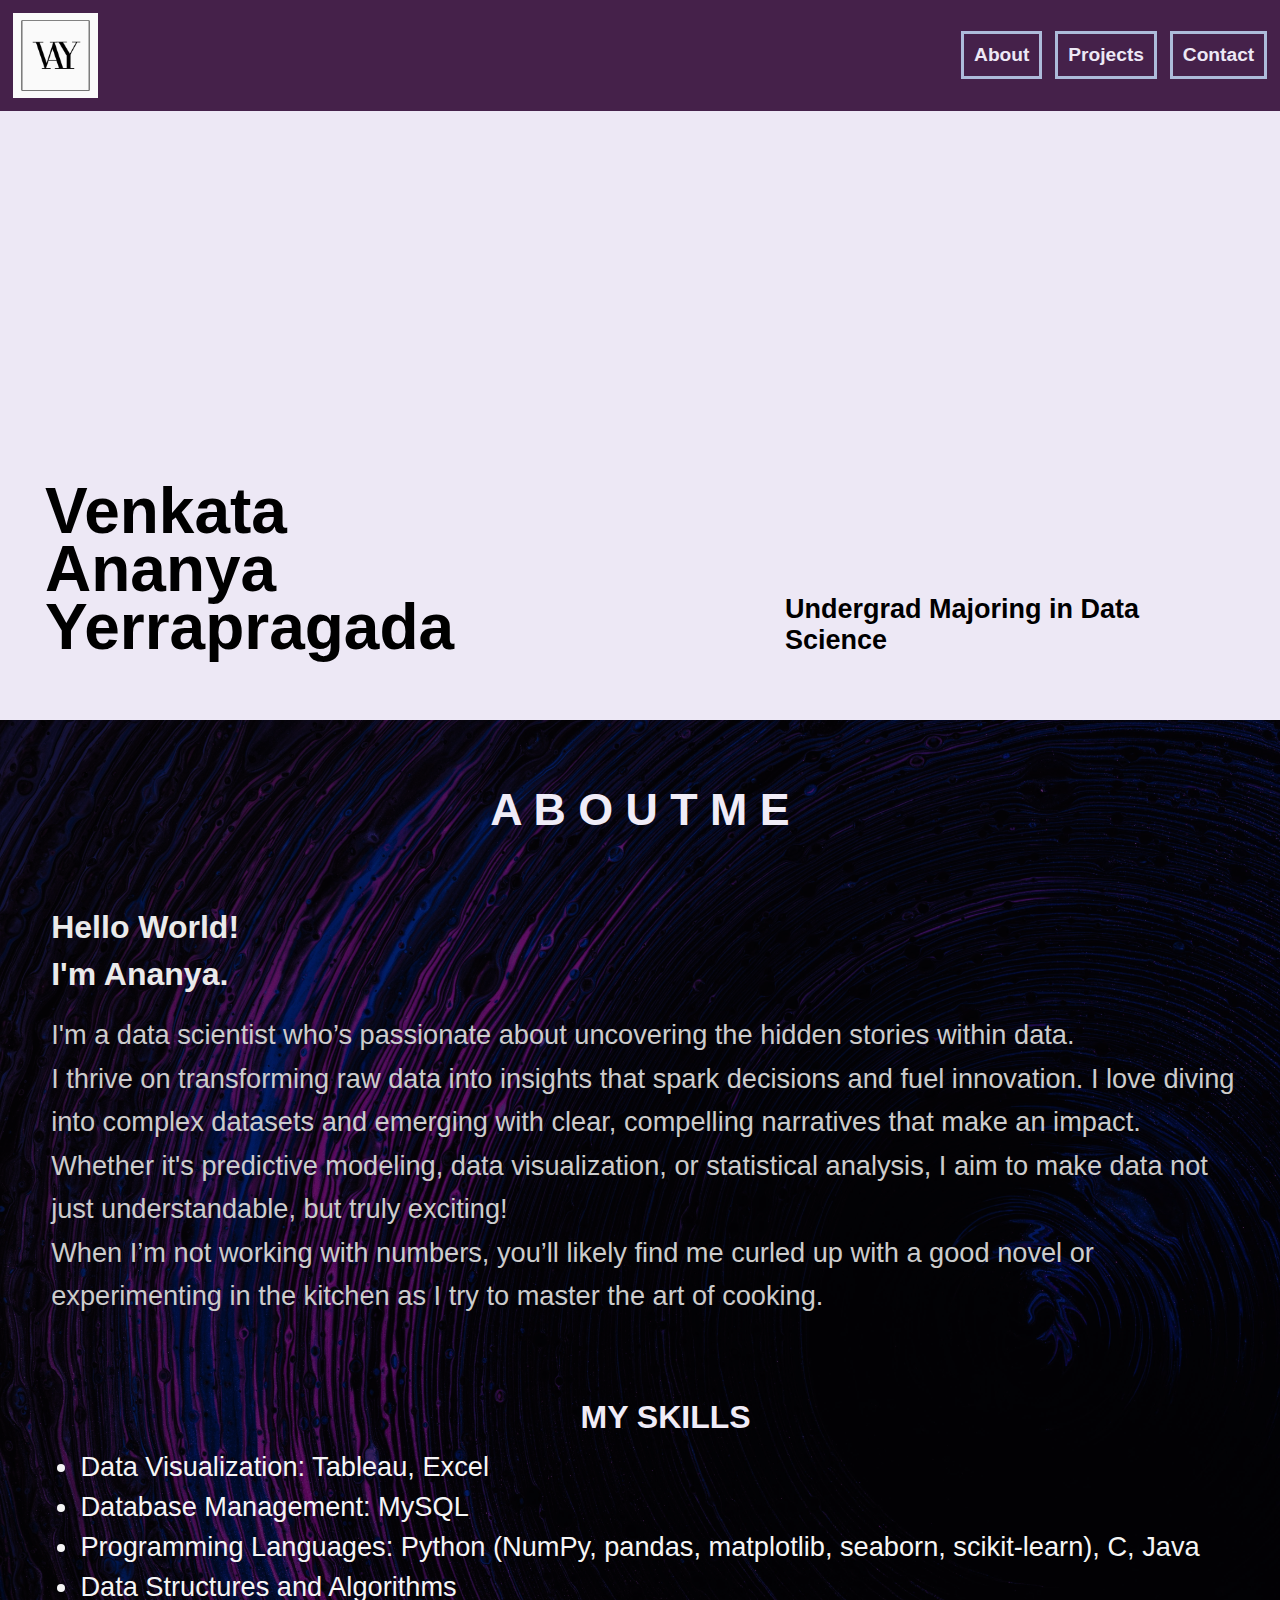
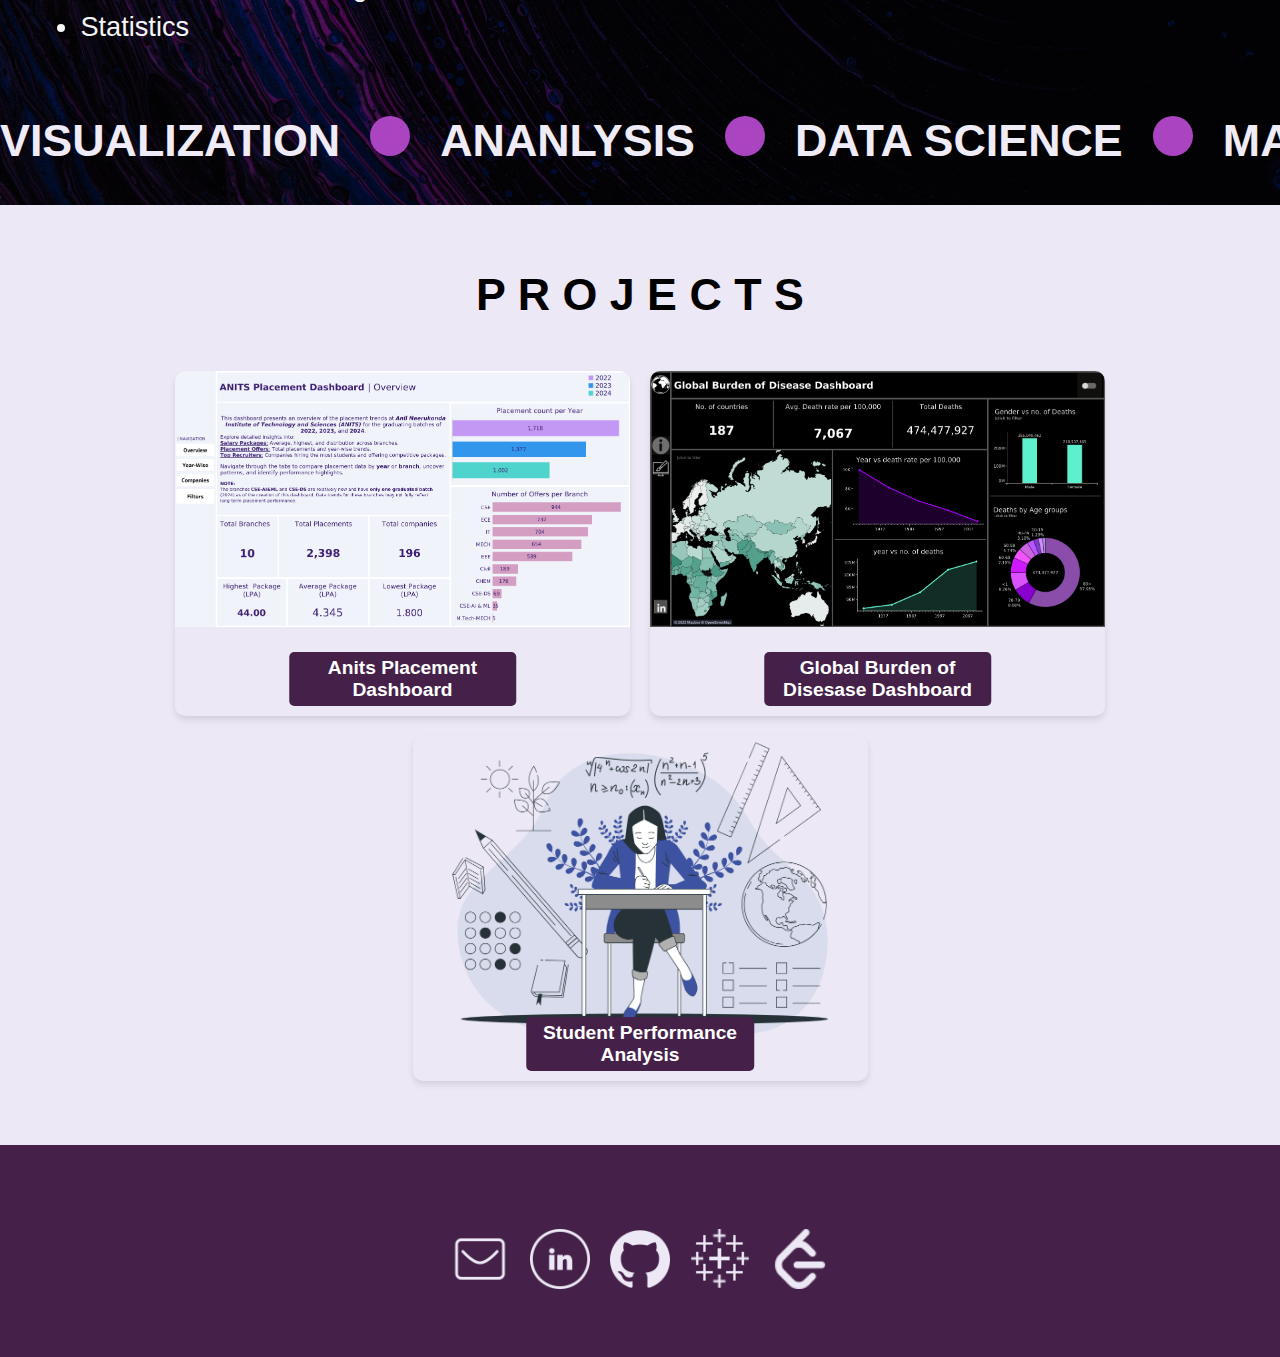
==== index.html @ e1faabba "Update and rename portfolio.html to index.html" ====
<!DOCTYPE html>
<html lang="en">
<head>
    <meta charset="UTF-8">
    <meta name="viewport" content="width=device-width, initial-scale=1.0">
    <title>Venkata Ananya Yerrapragada</title>
    <link rel="shortcut icon" href="android-chrome-512x512.png" type="image/x-icon">
    <link rel="stylesheet" href="style.css">
</head>
<body>
    <div id="main">
        <div id="page1">
            <nav>
                <img src="VAY.png">
                <div id="nav2">
                    <h4><a href="#page4">About</a></h4>
                    <h4><a href="#page3">Projects</a></h4>
                    <h4><a href="#page5-contact">Contact</a></h4>
                </div>
            </nav>
            <div id="center">
                <div id="left">
                    <h1>Venkata<br>Ananya<br>Yerrapragada</h1>

                </div>
                <div id="right">
                    <h3>Undergrad Majoring in Data Science</h3>

                </div>
            </div>
            
        </div>
        <div id="page4">
            <h1>A B O U T M E</h1>
            <h2>Hello World!</h2>
            <h2>I'm Ananya.</h2>
            <p>I'm a data scientist who’s passionate about uncovering the hidden stories within data. <br>I thrive on transforming raw data into insights that spark decisions and fuel innovation. I love diving into complex datasets and emerging with clear, compelling narratives that make an impact.<br> Whether it's predictive modeling, data visualization, or statistical analysis, I aim to make data not just understandable, but truly exciting!

                <br>When I’m not working with numbers, you’ll likely find me curled up with a good novel or experimenting in the kitchen as I try to master the art of cooking.
            </p>
            <h3>My Skills</h3>
            <ul>
                <li>Data Visualization: Tableau, Excel</li>
                <li>Database Management: MySQL</li>
                <li>Programming Languages: Python (NumPy, pandas, matplotlib, seaborn, scikit-learn), C, Java</li>
                <li>Data Structures and Algorithms</li>
                <li>Statistics</li>
            </ul>
    
            <div id="page2">
                <div id="moving-txt">
                    <div class="con">
                        <h1>VISUALIZATION</h1>
                        <div id="gola"></div>
                        <h1>ANANLYSIS</h1>
                        <div id="gola"></div>
                        <h1>DATA SCIENCE</h1>
                        <div id="gola"></div>
                        <h1>MACHINE LEARNING</h1>
                        <div id="gola"></div>
                    </div>
                    <div class="con">
                        <h1>VISUALIZATION</h1>
                        <div id="gola"></div>
                        <h1>ANANLYSIS</h1>
                        <div id="gola"></div>
                        <h1>DATA SCIENCE</h1>
                        <div id="gola"></div>
                        <h1>MACHINE LEARNING</h1>
                        <div id="gola"></div>
                    </div>
                    <div class="con">
                        <h1>VISUALIZATION</h1>
                        <div id="gola"></div>
                        <h1>ANANLYSIS</h1>
                        <div id="gola"></div>
                        <h1>DATA SCIENCE</h1>
                        <div id="gola"></div>
                        <h1>MACHINE LEARNING</h1>
                        <div id="gola"></div>
                    </div>
                </div>
            </div>
        </div>
        
        
        <div id="page3">
            <h1>P R O J E C T S</h1>
            <div class="card-container">
                <div class="card">
                    <div class="card-image">
                        <img src="Overview.png" alt="Project 1">
                        <h2>Anits Placement Dashboard</h2>
                    </div>
                    <div class="card-content">
                        <h2>ANITS Placements Dashboard</h2>
                        <p>This dashboard provides the placement stats for the graduating batches of 2022, 2023, and 2024. You can explore insights by branch, year of graduation, and even see details about the top recruiting companies. To give future students and their parents a clear picture of ANITS placements, helping them make well-informed decisions about the college.
                        </p>
                        <a href="https://public.tableau.com/views/ANITSPlacementsDashboard/Yearview?:language=en-US&:sid=&:redirect=auth&:display_count=n&:origin=viz_share_link" class="btn">View Project</a>
                    </div>
                </div>
    
                <div class="card">
                    <div class="card-image">
                        <img src="Global Burden of Disease.png" alt="Project 2">
                        <h2>Global Burden of Disesase Dashboard</h2>
                    </div>
                    <div class="card-content">
                        <h2>Global Burden of Disesase Dashboard</h2>
                        <p>This dashboard aims to provide a visual summary of Global Burden of Disease across age groups, genders, and time periods.</p>
                        <a href="https://public.tableau.com/views/GlobalDisease_17270299537070/GlobalBurdenofDisease?:language=en-US&:sid=&:redirect=auth&:display_count=n&:origin=viz_share_link" class="btn">View Project</a>
                    </div>
                </div>
                <div class="card">
                    <div class="card-image">
                        <img src="college entrance exam-bro.png" alt="Project 2">
                        <h2>Student Performance Analysis</h2>
                    </div>
                    <div class="card-content">
                        <h2>Student Performance analysis</h2>
                        <p>The goal of this project is to identify the most significant predictors of student success and examine how various factors—both academic and non-academic—interact to influence performance. By using advanced statistical techniques and python libraries, this project seeks to uncover trends and validate hypotheses.</p>
                        <a href="https://github.com/Ananya-yv/Student-Performance-Factors" class="btn">View Project</a>
                    </div>
                </div>
            </div>
        </div>
        <div id="page5-contact">
            
            <div class="social-icons">
              <a href="javascript:void(0);" onclick="copyEmail()">
                <img src="mail.png.png" alt="Copy Email" />
               </a>
              <a href="www.linkedin.com/in/venkata-ananya-yerrapragada-29299b2b8" target="_blank">
                <img src="linkedin.png" alt="LinkedIn" />
              </a>
              <a href="https://github.com/Ananya-yv" target="_blank">
                <img src="github.png" alt="GitHub" />
              </a>
              <a href="https://public.tableau.com/app/profile/venkata.ananya.yerrapragada/vizzes" target="_blank">
                <img src="icons8-tableau-software-50.png" alt="Tableau" />
              </a>
              <a href="https://leetcode.com/u/anu_2005/" target="_blank">
                <img src="leetcode.png.png" alt="Leetcode" />
              </a>
              
            </div>
          </div>
          
    <script src="script.js"></script>
</body>
</html>
---- style.css ----
* {
    margin: 0;
    padding: 0;
    box-sizing: border-box;
    font-family:'Gill Sans', 'Gill Sans MT', Calibri, 'Trebuchet MS', sans-serif;
}
html, body{
    height: 100%;
    width: 100%
}
#page1{
    height: 80vh;
    width: 100%;
    background-color: #EDE8f5;
    position: relative;
   
}
nav{
    padding: 1vw 1vw;
    width: 100%;
    background-color:#45214a ;
    display: flex;
    align-items: center;
    justify-content:space-between;
}
#nav2{
    display: flex;
    align-items: center;
    gap: 1vw;
}
#nav2 h4{
    color: #EDE8f5;
    padding: 10px 10px;
    border: #adbbda solid;
    font-weight: 600;
    font-size: larger;
    transition: all ease 0.3s;
    position: relative;
    overflow: hidden;
}
/* EDE8f5, adbbda, 8697c4, 7091e6, 3d52a0*/
nav img{
    height: 85px;   
}
#nav2 h4::after{
    content:"";
    position: absolute;
    height: 100%;
    width: 100%;
    background-color:#EDE8f5;
    left: 0;
    bottom: -100%;
    border-radius: 50%;
    transition: all ease 0.3s;
    overflow: hidden;
}
#nav2 h4:hover::after{
    bottom: 0;
    border-radius: 0;
}
#nav2 h4 a{
    text-decoration: none;
    color:#EDE8f5;
    position: relative;
    z-index: 9;
}
#nav2 h4:hover a{
    color: #45214a;
}
#center{
    height: 65vh;
    width: 100%;
    display: flex;
    align-items: flex-end;
    justify-content: space-between;
    border-bottom: 1px solid #EDE8f5;
    padding: 0 5vh;
    padding-bottom: 3vw;
    
}
#right h3{
    width: 50vh;
    font-size: 3vh;
}
#left h1{
    font-size: 5vw;
    line-height:4.5vw;
}
#page2{
    height:10vh;
    width:100%;
    
    
}
#moving-txt{
    white-space: nowrap;
    overflow-x: auto;
    
}
#moving-txt::-webkit-scrollbar{
    display: none;
}
@keyframes myani{
    from{
        transform: translateX(0);
    }
    to{
        transform: translateX(-100%);
    }

}
.con{
    white-space: nowrap;
    display: inline-block;
    animation-name: myani;
    animation-duration: 10s;
    animation-timing-function: linear;
    animation-iteration-count: infinite;
}
#moving-txt h1{
    font-size: 4vw;
    display: inline-block;
}
#gola{
    height: 40px;
    width: 40px;
    background-color:#aa44c1;
    border-radius: 50%;
    display: inline-block;
    margin: 0vw 2vw;
}
#page3{
    min-height:35vw;
    width: 100%;
    background-color: #EDE8f5;
    padding-bottom: 5vw;
}
#page3 h1{
    padding-top: 5vw;
    padding-bottom: 4vw;
    text-align: center;
   font-size: 3.5vw;
}

.card-container {
    display: flex;
    flex-wrap: wrap;
    justify-content: center;
    gap: 20px;
}

.card {
    position: relative;
    width: 455px; 
    height: 345px; 
    border-radius: 10px;
    overflow: hidden;
    box-shadow: 0 4px 6px rgba(0, 0, 0, 0.1);
    transition: transform 0.3s ease, box-shadow 0.3s ease;
    background: #EDE8f5
}

.card:hover {
    transform: translateY(-10px);
    box-shadow: 0 8px 15px rgba(0, 0, 0, 0.2);
}

.card-image img {
    width: 100%;
    height: 100%;
    object-fit: cover; /* Ensures image covers the card area */
    display: block;
    transition: opacity 0.3s ease;
    
}

.card-content {
    position: absolute;
    bottom: 0;
    left: 0;
    width: 100%;
    height: 100%;
    background: #45214a;
    color: #fff;
    transform: translateY(100%);
    transition: transform 0.3s ease;
    text-align: center;
    padding: 20px;
    box-sizing: border-box;
}

.card:hover .card-content {
    transform: translateY(0);
}

.card-content h2 {
    font-size: 1.5rem;
    margin-bottom: 10px;
}

.card-content p {
    font-size: 1rem;
    margin-bottom: 20px;
}

.card-content .btn {
    display: inline-block;
    padding: 10px 20px;
    background: #007bff;
    color: #fff;
    text-decoration: none;
    border-radius: 5px;
    transition: background 0.3s ease;
}

.card-content .btn:hover {
    background: #0056b3;
}

.card-image h2{
    position: absolute; 
    bottom: 10px; 
    left: 50%; 
    transform: translateX(-50%); 
    color: #fff; 
    background-color: #45214a; 
    padding: 5px 10px; 
    border-radius: 5px; 
    font-size: 1.2rem; 
    text-align: center; 
    font-weight: bold; 
}
.card-content h2{
    font-size: 2vw;
    color: #EDE8f5;
    padding: 15px 0;
}
.card-content p{
    font-size: 17px;
}
#page4{
    width: 100%;
    min-height: 60vw;
    background-image: url("pawel-czerwinski-fPN1w7bIuNU-unsplash.jpg");
    background-size: cover;
    background-color: #613168;
    background-blend-mode:multiply;
    padding-bottom: 5vw;
    
   
}
#page4 h1{
    font-size: 3.5vw;
    text-align: center;
    color: #f0ecf7;
    padding-top: 5vw;
    padding-bottom: 5vw;
   
    
}

  #page4 h2 {
    font-size: 2rem;
    margin: 10px 0;
    color: #eaeaea;
    padding-left: 4vw;
  }
  
  #page4 h4 {
    font-size: 1.5rem;
    margin-bottom: 10px;
    color: #d4d4d4;
    padding-left: 4vw;
  }
  
  #page4 p {
    font-size: 1.7rem;
    line-height: 1.6;
    margin: 20px 0;
    color: #cccccc;
    padding-left: 4vw;
    padding-right: 2vw;
  }
  
  /* Skills Section */
  #page4 h3 {
    font-size: 2rem;
    margin: 30px 0 15px;
    color: #f0ecf7;
    text-transform: uppercase;
    text-align: center;
    padding-top: 4vw;
    padding-left: 4vw;
  }
  
  #page4 ul {
    list-style-type: disc;
    margin: 0 auto;
    padding: 0;
    width: fit-content;
    text-align: left;
  }
  
  #page4 ul li {
    font-size: 1.7rem;
    margin: 8px 0;
    color: #f5f5f5;
  }
  
  /* For Responsive Design */
  @media (max-width: 768px) {
    #page4 h1 {
      font-size: 2rem;
    }
  
    #page4 h2 {
      font-size: 1.5rem;
    }
  
    #page4 p,
    #page4 ul li {
      font-size: 1rem;
    }
  }
  #page5-contact {
    background-color: #45214a;
    text-align: center;
    
    padding: 5vw 5vw;
  }
  
  
  .social-icons {
    display: flex;
    justify-content: center;
    gap: 20px;
    margin-top: 20px;
  }
  
  .social-icons a img {
    width: 60px;
    height: 60px;
    transition: transform 0.3s ease, opacity 0.3s ease;
  }
  
  .social-icons a img:hover {
    transform: scale(1.2);
    opacity: 0.8;
  }
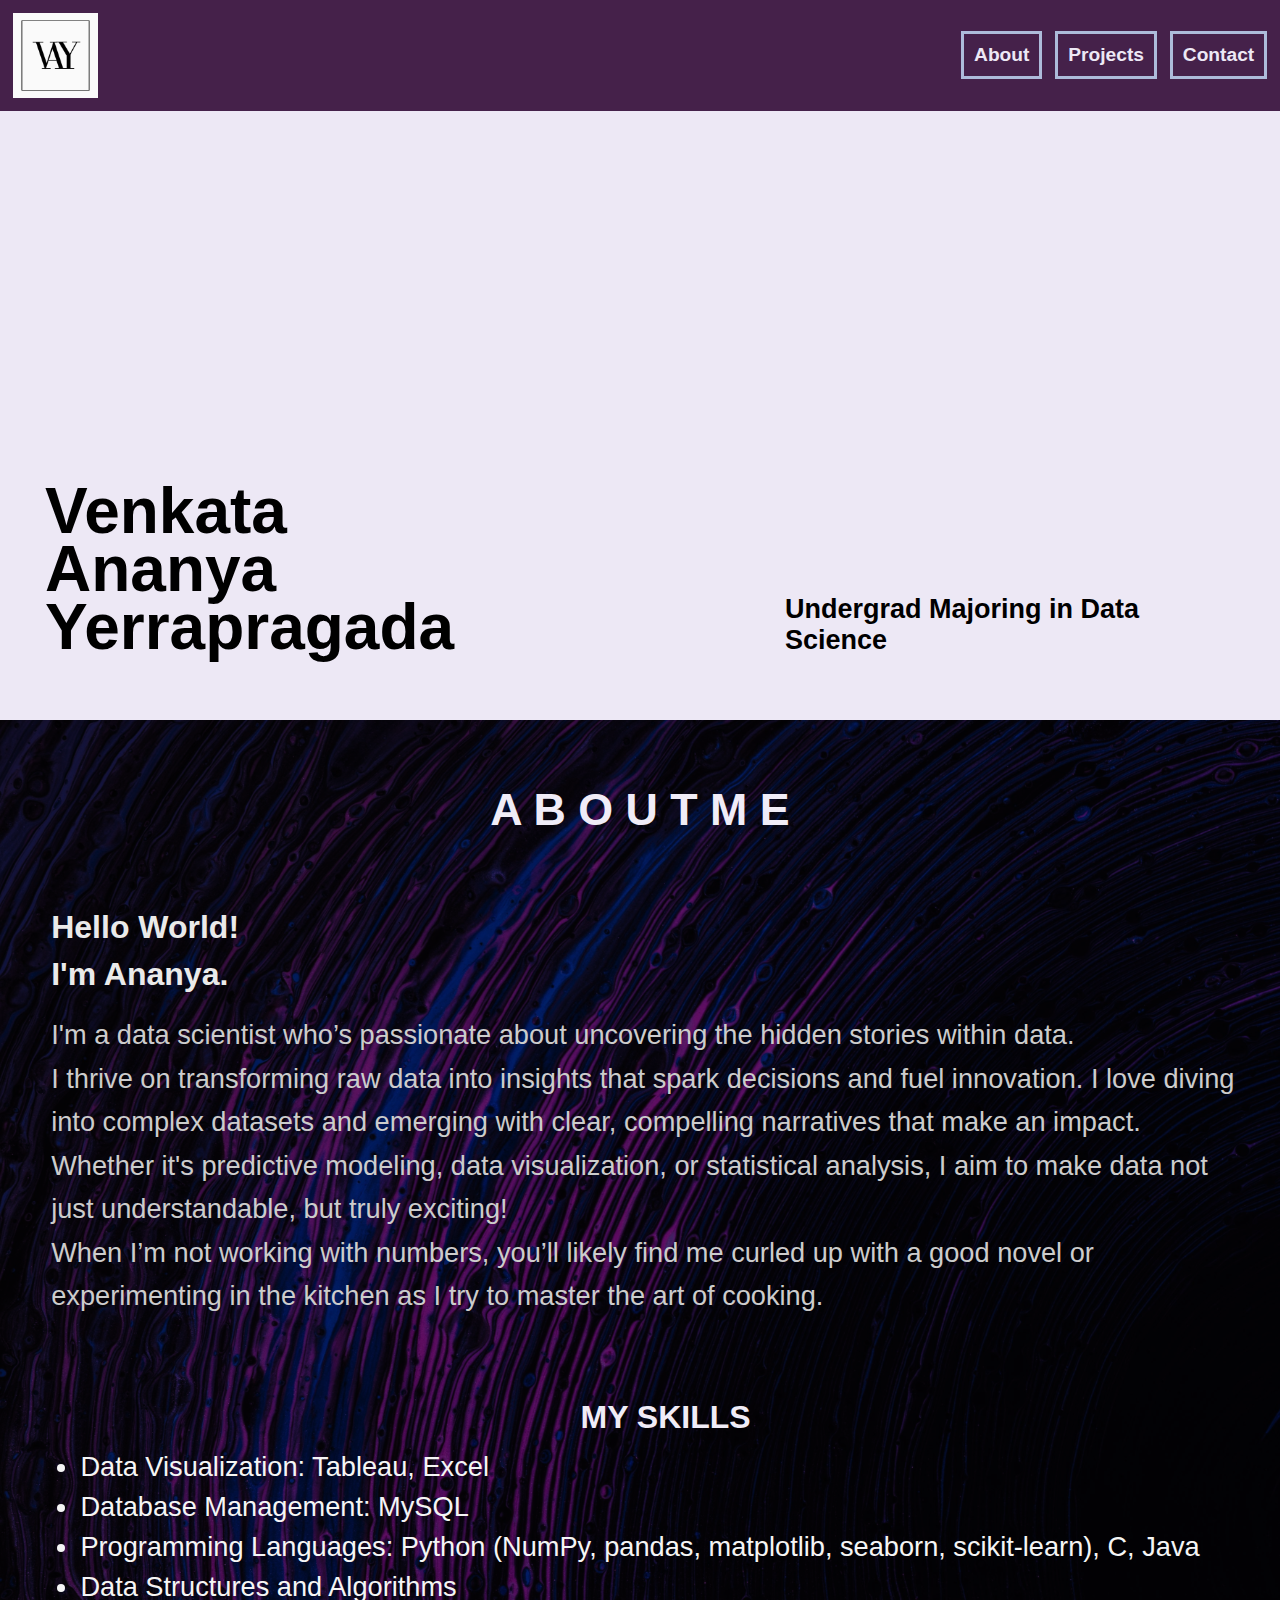
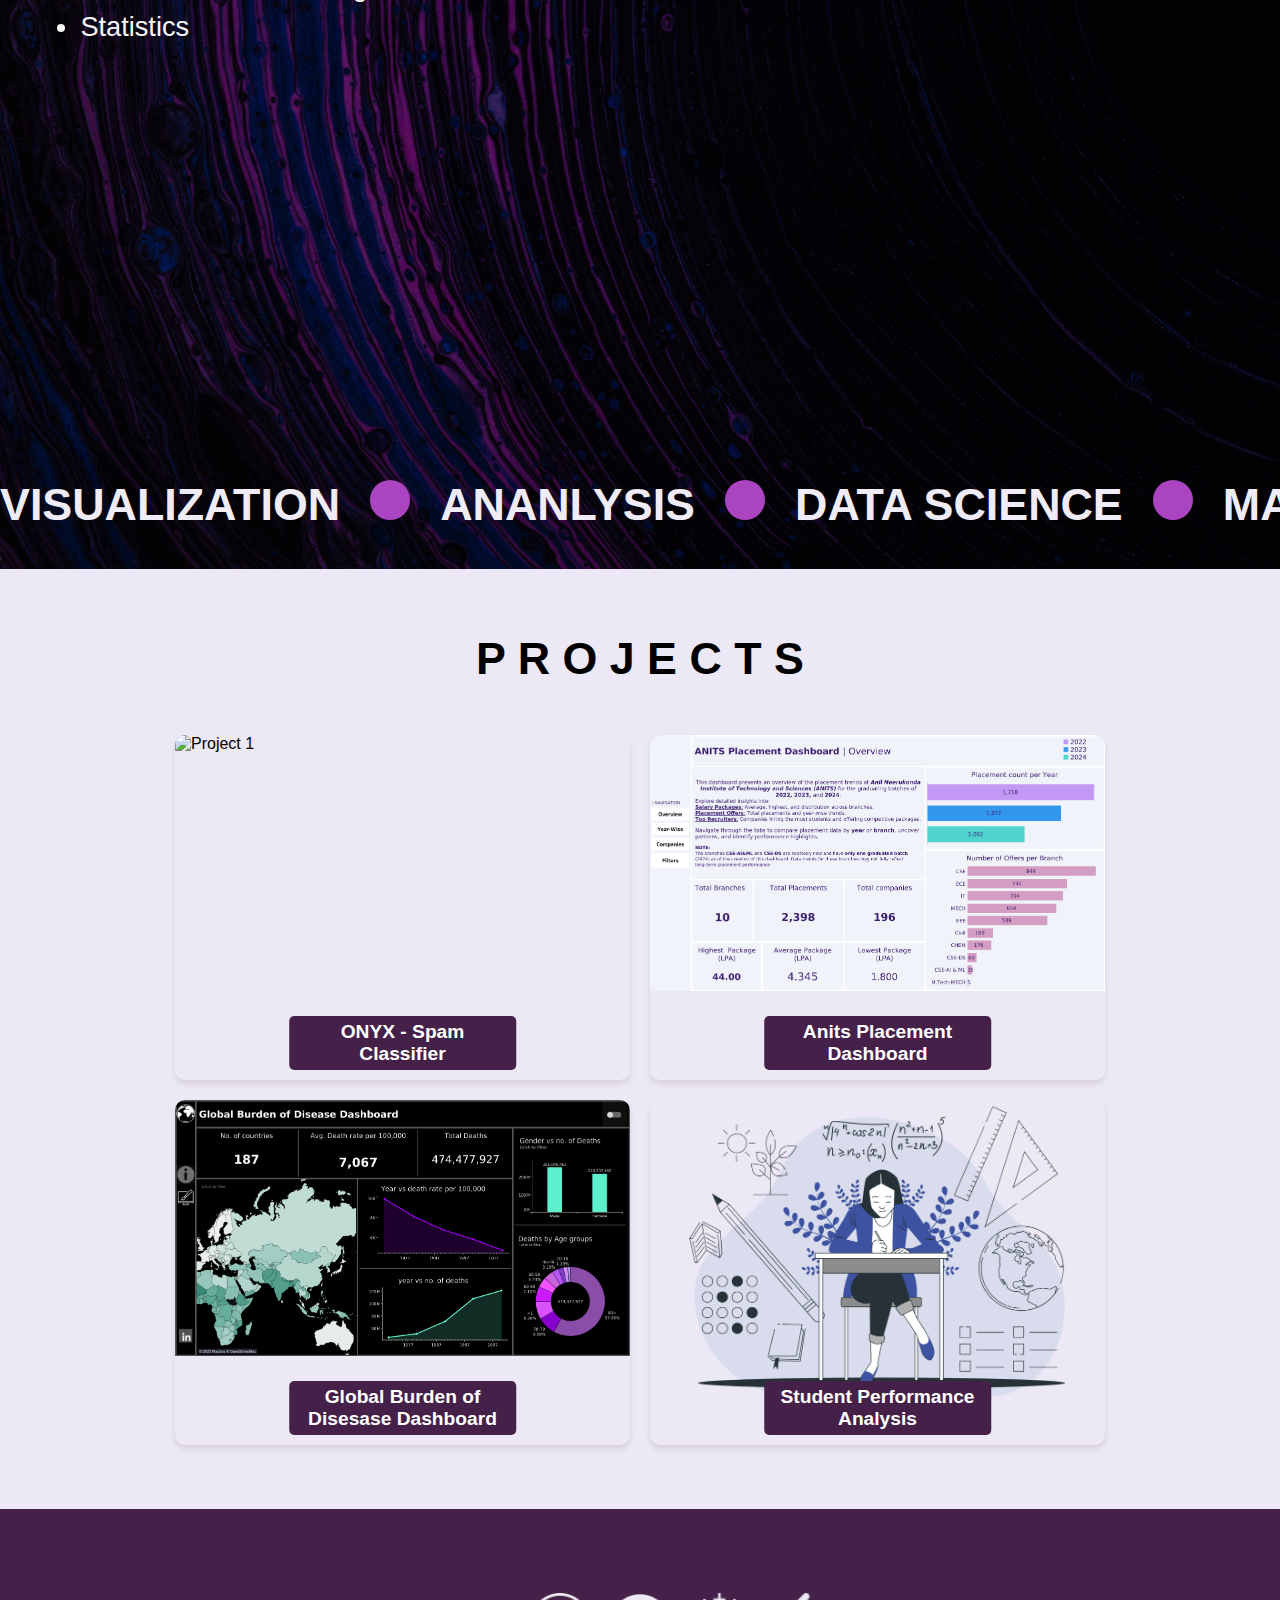
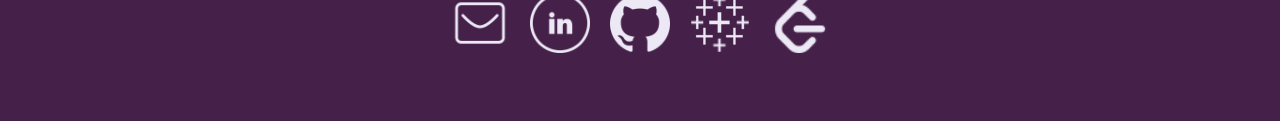
==== commit 7707f260: "Update index.html" ====
--- a/index.html
+++ b/index.html
@@ -31,6 +31,7 @@
             
         </div>
         <div id="page4">
+        <div id="content">
             <h1>A B O U T M E</h1>
             <h2>Hello World!</h2>
             <h2>I'm Ananya.</h2>
@@ -46,7 +47,12 @@
                 <li>Data Structures and Algorithms</li>
                 <li>Statistics</li>
             </ul>
-    
+            <div class="video-container">
+                <video width="640" height="360" autoplay loop muted>
+                    <source src="vecteezy_hello-animated-text-great-for-social-media-background-or_22941159.mp4" type="video/mp4">
+                    Your browser does not support the video tag.
+                </video>
+            </div>
             <div id="page2">
                 <div id="moving-txt">
                     <div class="con">
@@ -82,11 +88,24 @@
                 </div>
             </div>
         </div>
+    </div>
         
         
         <div id="page3">
             <h1>P R O J E C T S</h1>
             <div class="card-container">
+                <div class="card">
+                    <div class="card-image">
+                        <img src="Spam detector image.png" alt="Project 1">
+                        <h2>ONYX - Spam Classifier</h2>
+                    </div>
+                    <div class="card-content">
+                        <h2>ONYX - Spam Classifier</h2>
+                        <p>This project is a Spam Classifier designed to detect spam messages in English. It leverages SBERT (Sentence-BERT) for text embeddings and Support Vector Machine (SVM) for classification.
+                        </p>
+                        <a href="https://onyx-spam-classifier.streamlit.app/" class="btn">View Project</a>
+                    </div>
+                </div>
                 <div class="card">
                     <div class="card-image">
                         <img src="Overview.png" alt="Project 1">
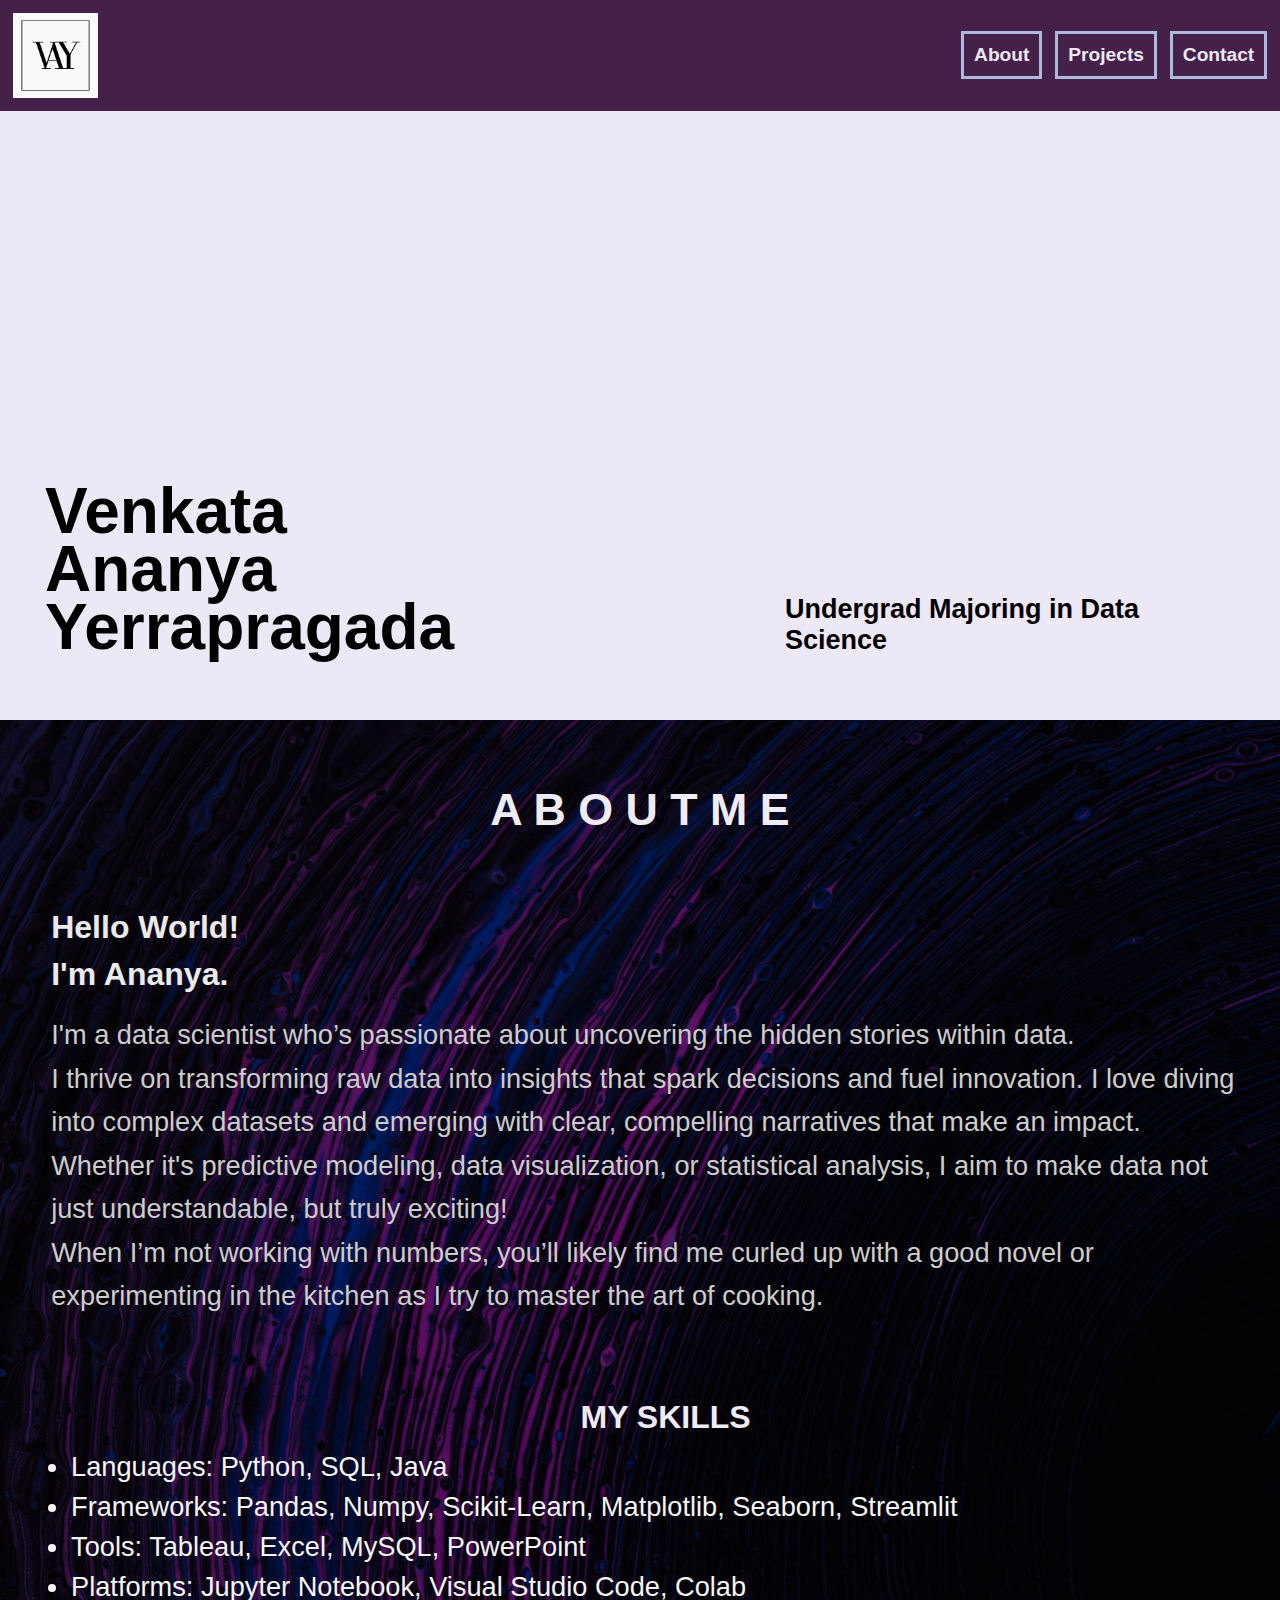
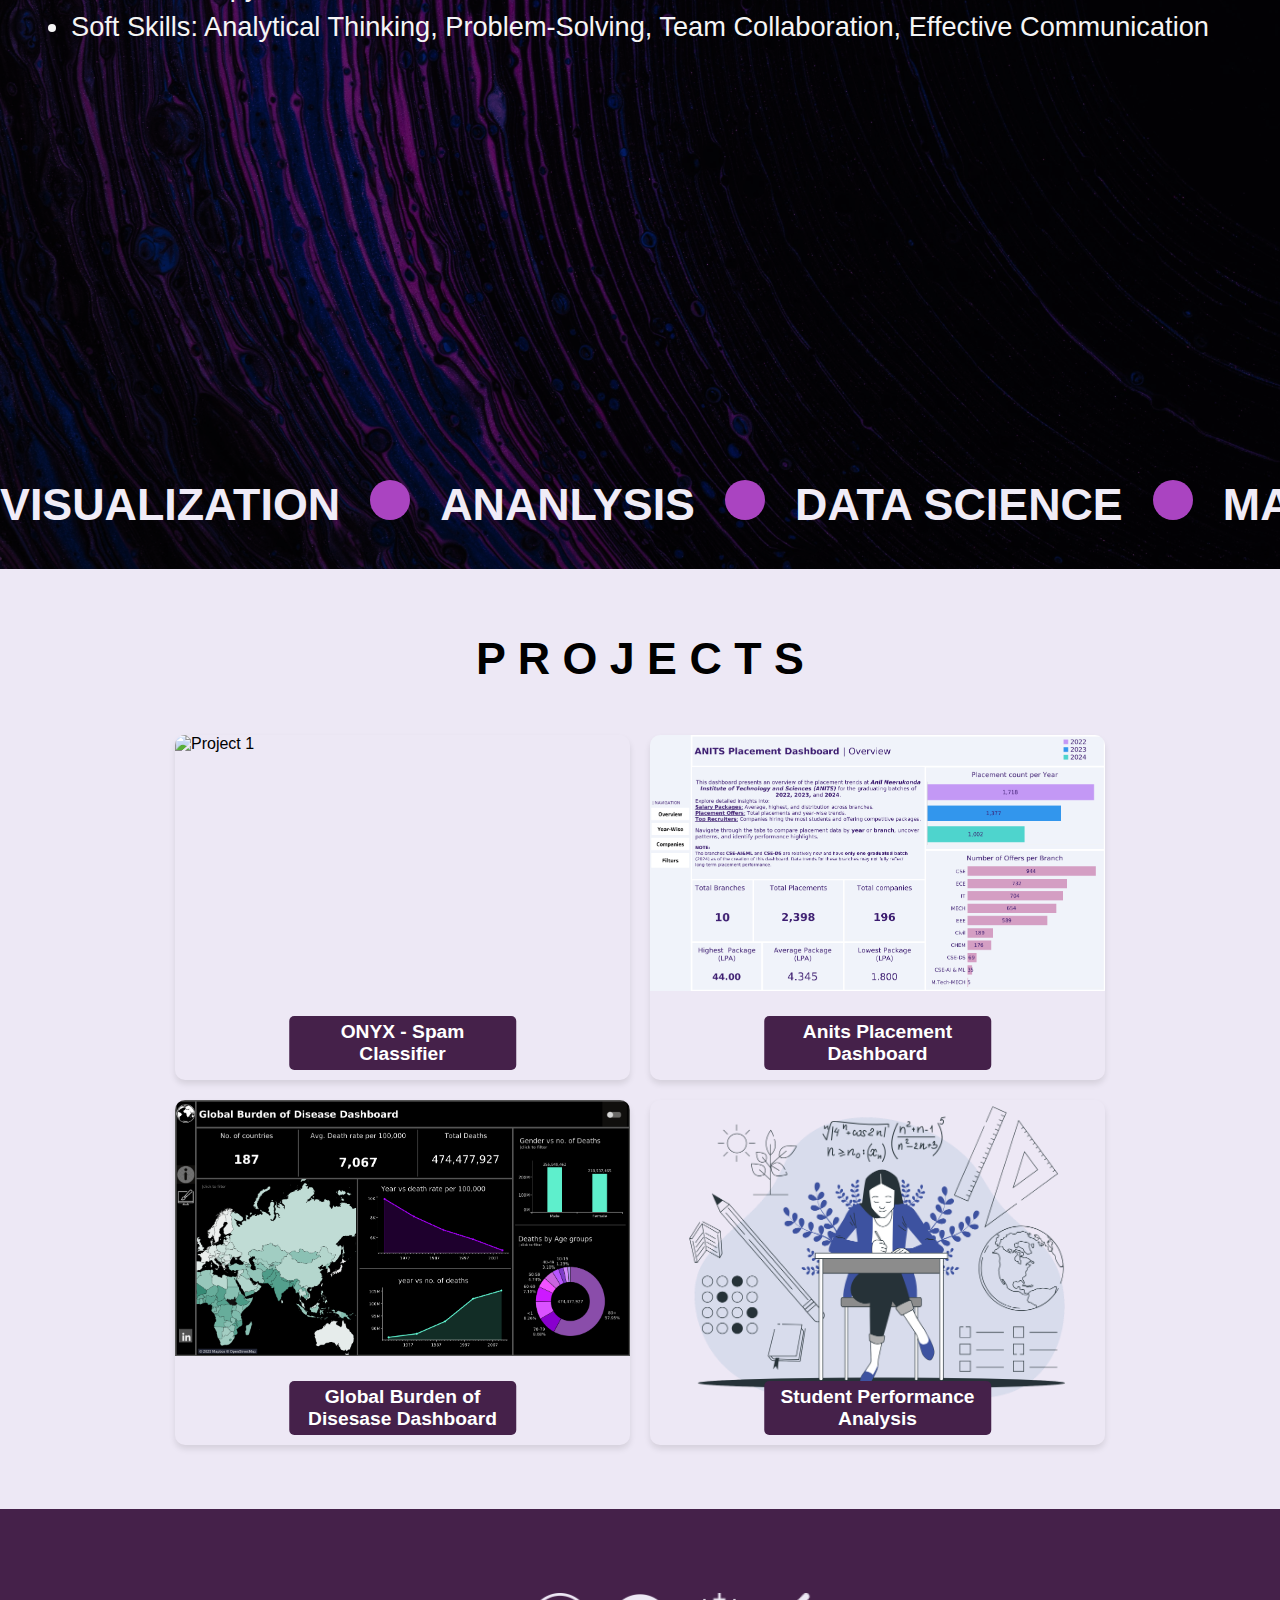
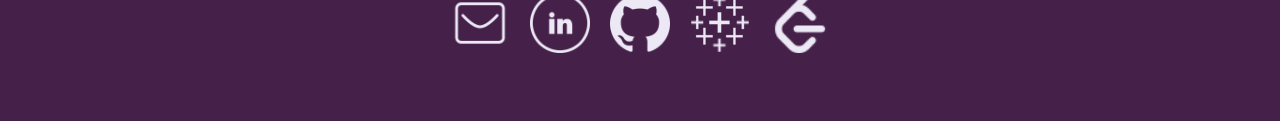
==== commit ed236807: "Update index.html" ====
--- a/index.html
+++ b/index.html
@@ -41,11 +41,12 @@
             </p>
             <h3>My Skills</h3>
             <ul>
-                <li>Data Visualization: Tableau, Excel</li>
-                <li>Database Management: MySQL</li>
-                <li>Programming Languages: Python (NumPy, pandas, matplotlib, seaborn, scikit-learn), C, Java</li>
-                <li>Data Structures and Algorithms</li>
-                <li>Statistics</li>
+                <li>Languages:        Python, SQL, Java</li>
+                <li>Frameworks:       Pandas, Numpy, Scikit-Learn, Matplotlib, Seaborn, Streamlit </li>
+                <li>Tools:            Tableau, Excel, MySQL, PowerPoint</li>
+                <li>Platforms:        Jupyter Notebook, Visual Studio Code, Colab</li>
+                <li>Soft Skills:      Analytical Thinking, Problem-Solving, Team Collaboration, Effective Communication</li>
+</li>
             </ul>
             <div class="video-container">
                 <video width="640" height="360" autoplay loop muted>
